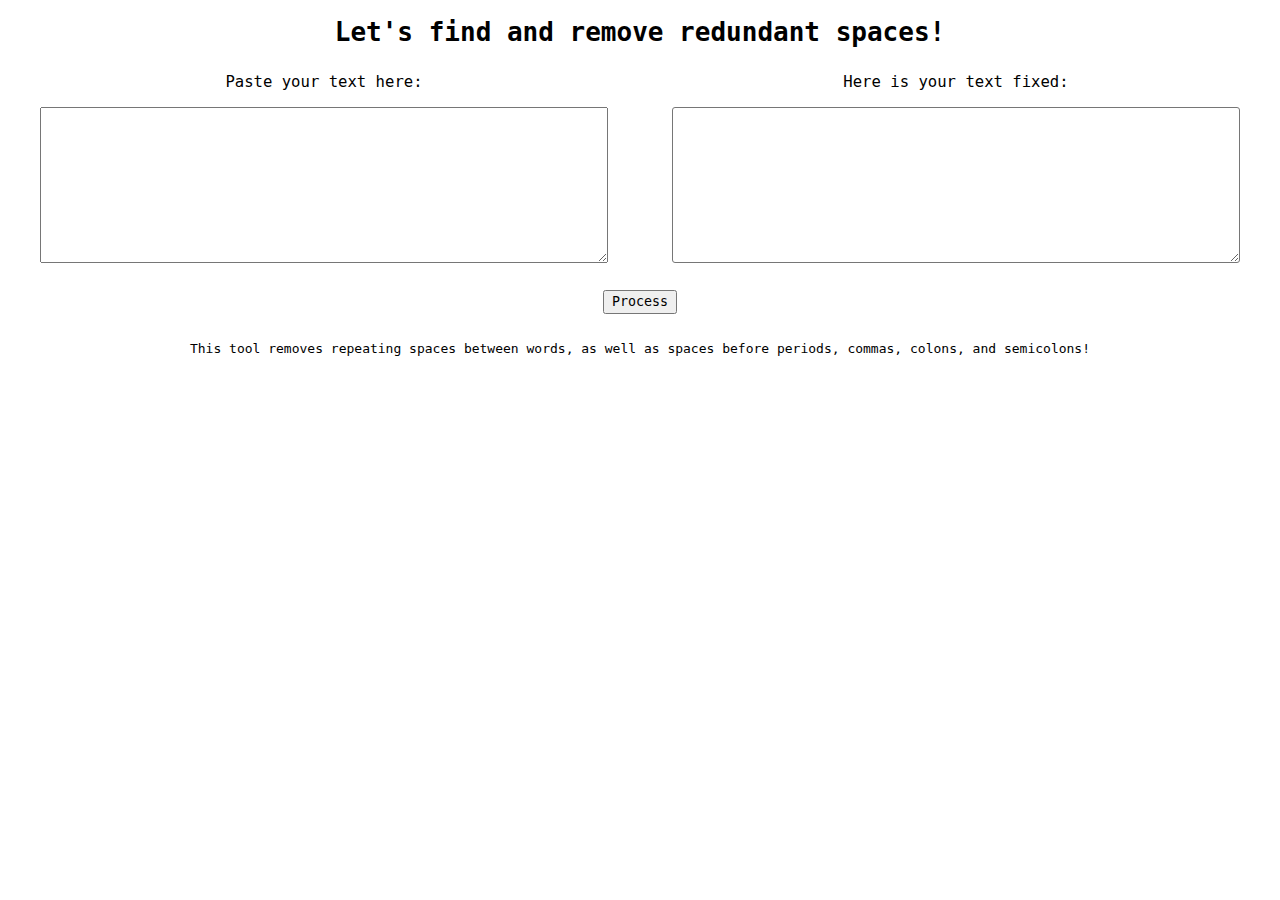
==== space-remover.html @ d63346fd "bring together subtitle regex tools, create index.html linking to the tool pages" ====
<!DOCTYPE html>
<html lang="en">
<head>
    <meta charset="UTF-8">
    <meta name="viewport" content="width=device-width, initial-scale=1.0">
    <title>Redundant space remover</title>
    <link rel="stylesheet" href="style.css">
</head>
<body>
    <header>
        <h1>Let's find and remove redundant spaces!</h1>
      </header>
      
      <main>
        <section>
          <label for="uncheckedInput">Paste your text here:</label>
          <textarea name="uncheckedInput" id="uncheckedInput" cols="30" rows="10"></textarea>
        </section>
      
        <section>
          <label for="checkedOutput">Here is your text fixed:</label>
          <textarea name="checkedOutput" id="checkedOutput" cols="30" rows="10" readonly></textarea>
        </section>
        
        <p id="comment"></p>
      </main>
      
      <button>Process</button>
      
      <footer>
        <p>This tool removes repeating spaces between words, as well as spaces before periods, commas, colons, and semicolons!</p>
      </footer>

      <script src="space-remover.js"></script>
</body>
</html>
---- style.css ----
* {
    font-family: monospace;
    box-sizing: border-box;
}
header, footer {
    text-align: center;
    padding: 0 2em;
}
main {
    display: flex;
    flex-wrap: wrap;
    justify-content: space-between;
    margin: 2em auto;
}
section {
    display: flex;
    flex-direction: column;
    justify-content: start;
    width: 45%;
    margin: 0 calc(10% / 4);
    text-align: center;
}
.card {
    border: 2px solid darkslategrey;
    padding: 2em;
    justify-content: space-evenly;
}
label, .label {
    margin: 0 0 1em 0;
    font-size: 120%;
}
#checkedOutput {
    height: 100%;
    border: 1px solid rgb(118, 118, 118);
    border-radius: 3px;
    padding: 0 .5em;
}
ul {
    text-align: start;
    padding-inline-start: 1em;
    padding-inline-end: 1em;
    list-style-position: inside;
}
li {
    padding: .5em;
}
button {
    display: block;
    margin: 2em auto;
    padding: .2em .5em;
}
button a {
  text-decoration: none;
}
footer {
    display: flex;
    flex-direction: column;
    align-items: center;
    margin-top: 2em;
}
footer p {
    margin-top: 0;
}
a {
    color: darkslategray;
}
.correct {
    background-color: lightgreen;
}
.error {
    background-color: lightsalmon;
}
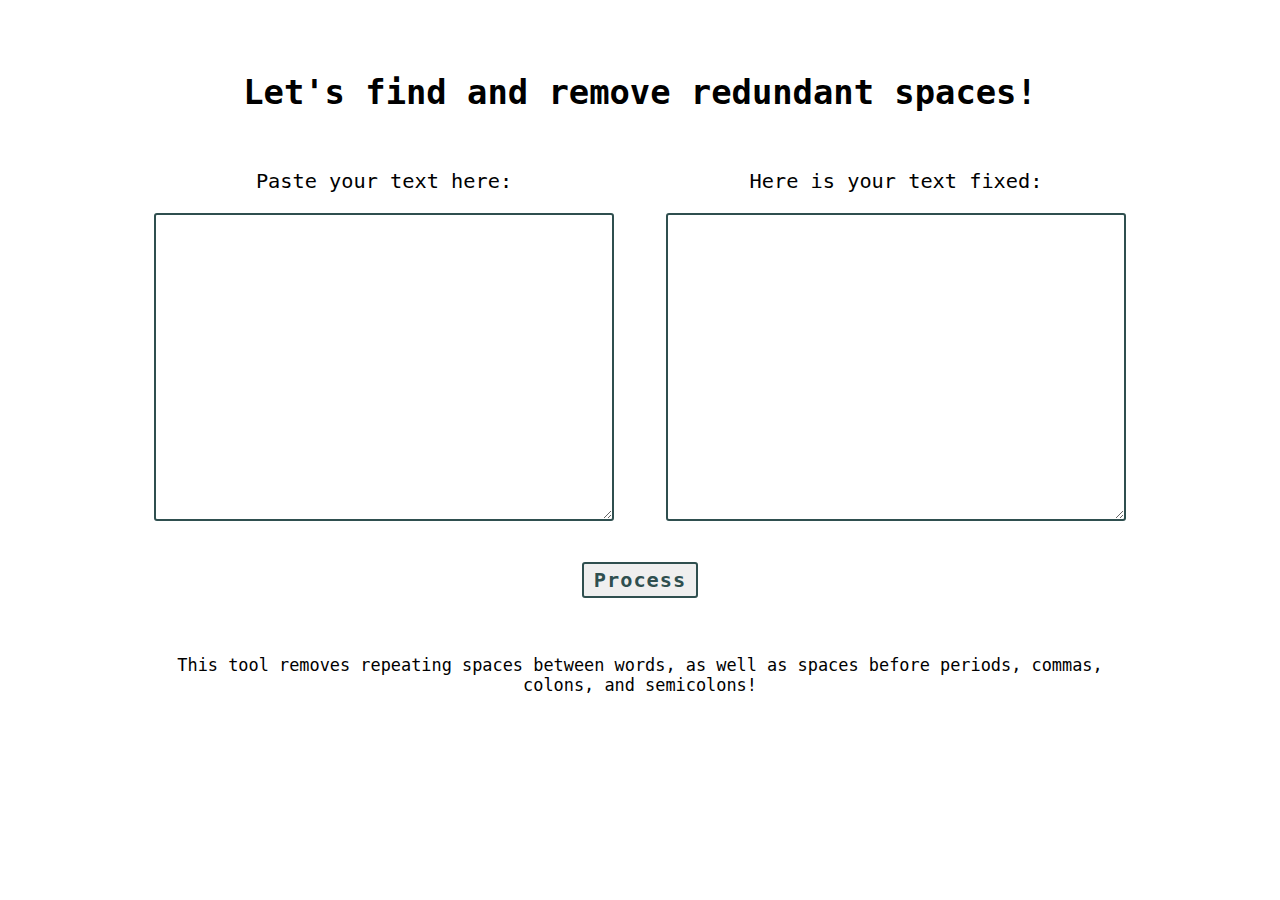
==== commit 6378efd8: "tidy up styling, add media queries" ====
--- a/space-remover.html
+++ b/space-remover.html
@@ -14,12 +14,12 @@
       <main>
         <section>
           <label for="uncheckedInput">Paste your text here:</label>
-          <textarea name="uncheckedInput" id="uncheckedInput" cols="30" rows="10"></textarea>
+          <textarea name="uncheckedInput" id="uncheckedInput" cols="30" rows="20"></textarea>
         </section>
       
         <section>
           <label for="checkedOutput">Here is your text fixed:</label>
-          <textarea name="checkedOutput" id="checkedOutput" cols="30" rows="10" readonly></textarea>
+          <textarea name="checkedOutput" id="checkedOutput" cols="30" rows="20" readonly></textarea>
         </section>
         
         <p id="comment"></p>
--- a/style.css
+++ b/style.css
@@ -2,15 +2,22 @@
     font-family: monospace;
     box-sizing: border-box;
 }
+body {
+    width: 95%;
+    margin: auto;
+}
 header, footer {
     text-align: center;
-    padding: 0 2em;
+    padding: 1em 2em;
+}
+header {
+    margin-top: 2em;
 }
 main {
     display: flex;
     flex-wrap: wrap;
     justify-content: space-between;
-    margin: 2em auto;
+    margin: 1em auto;
 }
 section {
     display: flex;
@@ -22,6 +29,7 @@
 }
 .card {
     border: 2px solid darkslategrey;
+    border-radius: 3px;
     padding: 2em;
     justify-content: space-evenly;
 }
@@ -29,9 +37,17 @@
     margin: 0 0 1em 0;
     font-size: 120%;
 }
+textarea {
+    border-image: none;
+    border: 2px solid darkslategrey;
+    border-radius: 3px;
+}
+div#checkedOutput {
+    min-height: 5em;
+}
 #checkedOutput {
     height: 100%;
-    border: 1px solid rgb(118, 118, 118);
+    border: 2px solid darkslategrey;
     border-radius: 3px;
     padding: 0 .5em;
 }
@@ -48,9 +64,20 @@
     display: block;
     margin: 2em auto;
     padding: .2em .5em;
+    border-image: none;
+    border: 2px solid darkslategrey;
+    border-radius: 3px;
+    font-weight: bold;
+    letter-spacing: 1px;
+    color: darkslategrey;
+    font-size: 120%;
 }
 button a {
   text-decoration: none;
+}
+button:hover, button:hover a {
+    background-color: darkslategrey;
+    color: white;
 }
 footer {
     display: flex;
@@ -62,7 +89,7 @@
     margin-top: 0;
 }
 a {
-    color: darkslategray;
+    color: darkslategrey;
 }
 .correct {
     background-color: lightgreen;
@@ -70,3 +97,22 @@
 .error {
     background-color: lightsalmon;
 }
+@media (max-width: 450px) {
+    section {
+        width: 90%;
+        margin: auto;
+    }
+    section:nth-child(1) {
+        margin-bottom: 2em;
+    }
+}
+@media (min-width: 1000px) {
+    body {
+        width: 80%;
+        margin: auto;
+        font-size: 130%;
+    }
+    button {
+        font-size: 120%;
+    }
+}